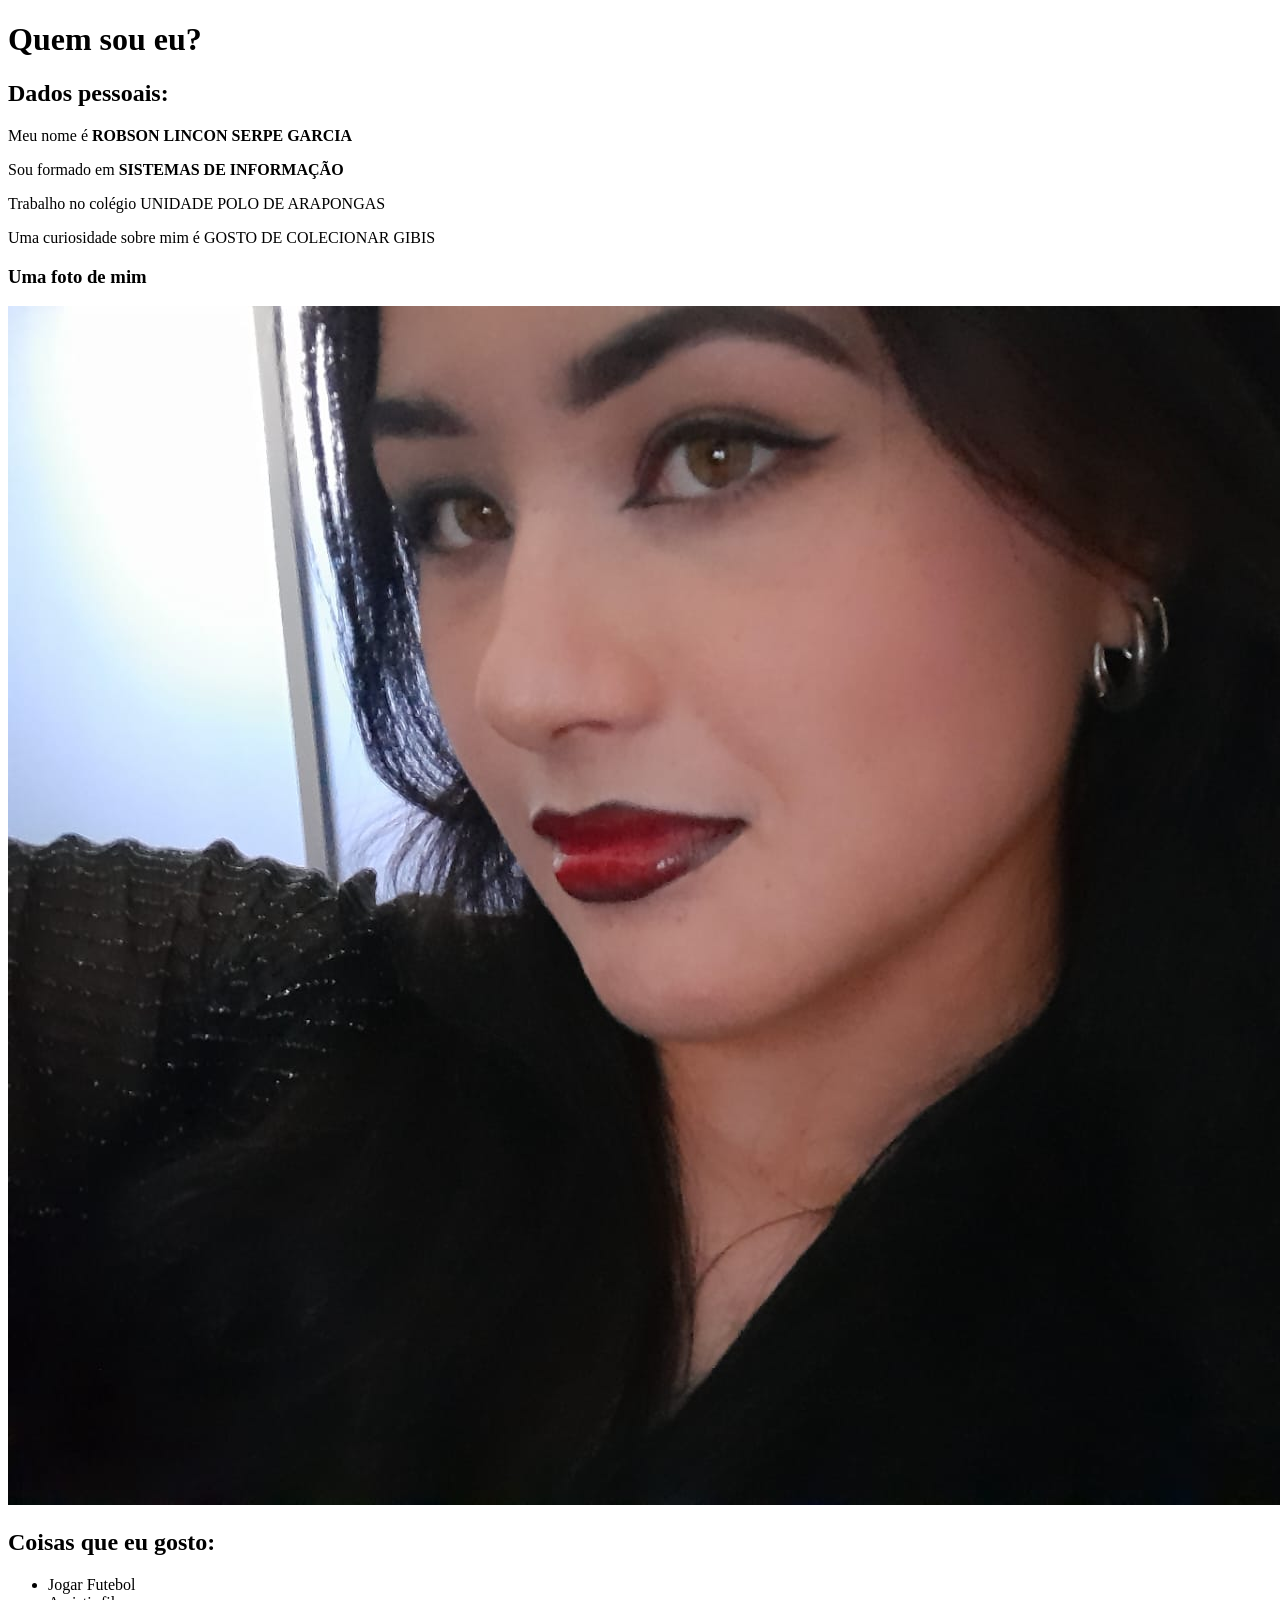
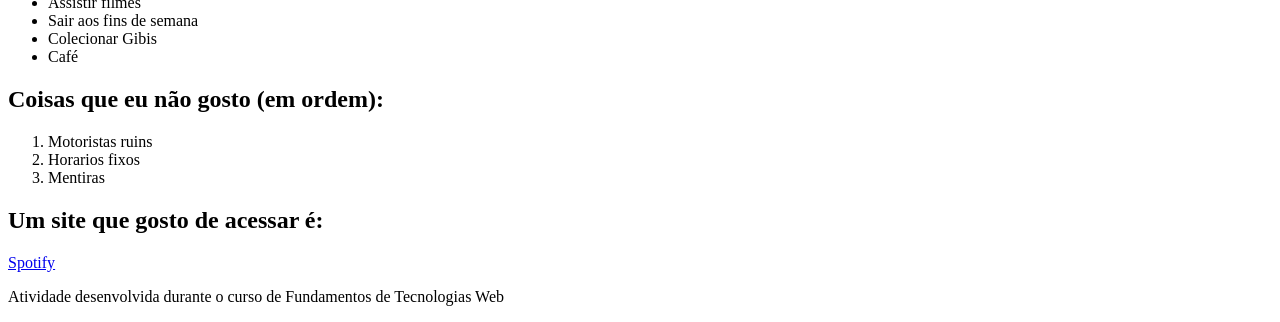
==== index (3).html @ a13385e1 "Add files via upload" ====
<!DOCTYPE html>
<html lang="pt-BR">
    <head>
        <meta charset="UTF-8">
        <meta name="viewport" content="width=device-width, initial-scale=1.0">
        <link rel="stylesheet" href="style.css">
        <title>Autobiografia</title>
    </head>
    <body>
        <header>
            <h1>Quem sou eu?</h1>
        </header>

        <main>
            <section>
                <h2>Dados pessoais:</h2>
                <p>Meu nome é <strong>ROBSON LINCON SERPE GARCIA</strong></p>
                <p>Sou formado em <B>SISTEMAS DE INFORMAÇÃO</B></p>
                <p>Trabalho no colégio UNIDADE POLO DE ARAPONGAS</p>
                <p>Uma curiosidade sobre mim é GOSTO DE COLECIONAR GIBIS</p>
                
                <div>
                    <h3>Uma foto de mim</h3>
                    <img src="eu.jpg" alt="uma foto de mim">
                </div>
            </section>
    
            <section>
                <h2>Coisas que eu gosto:</h2>
                <ul>
                    <li>Jogar Futebol</li>
                    <li>Assistir filmes</li>
                    <li>Sair aos fins de semana</li>
                    <li>Colecionar Gibis</li> 
                    <li>Café</li>   
                </ul>
            </section>
    
            <section>
                <h2>Coisas que eu não gosto (em ordem):</h2>
                <ol>
                    <li>Motoristas ruins</li>
                    <li>Horarios fixos</li>
                    <li>Mentiras</li>
                </ol>
            </section>
    
            <section>
                <h2>Um site que gosto de acessar é:</h2>
                <a href="https://gemini.google.com/app?hl=pt-BR" target="_blank">Spotify</a>
            </section>
        </main>

        <footer>
            <p>Atividade desenvolvida durante o curso de Fundamentos de Tecnologias Web</p>
        </footer>

        <script src="main.js"></script>
    </body>
</html>
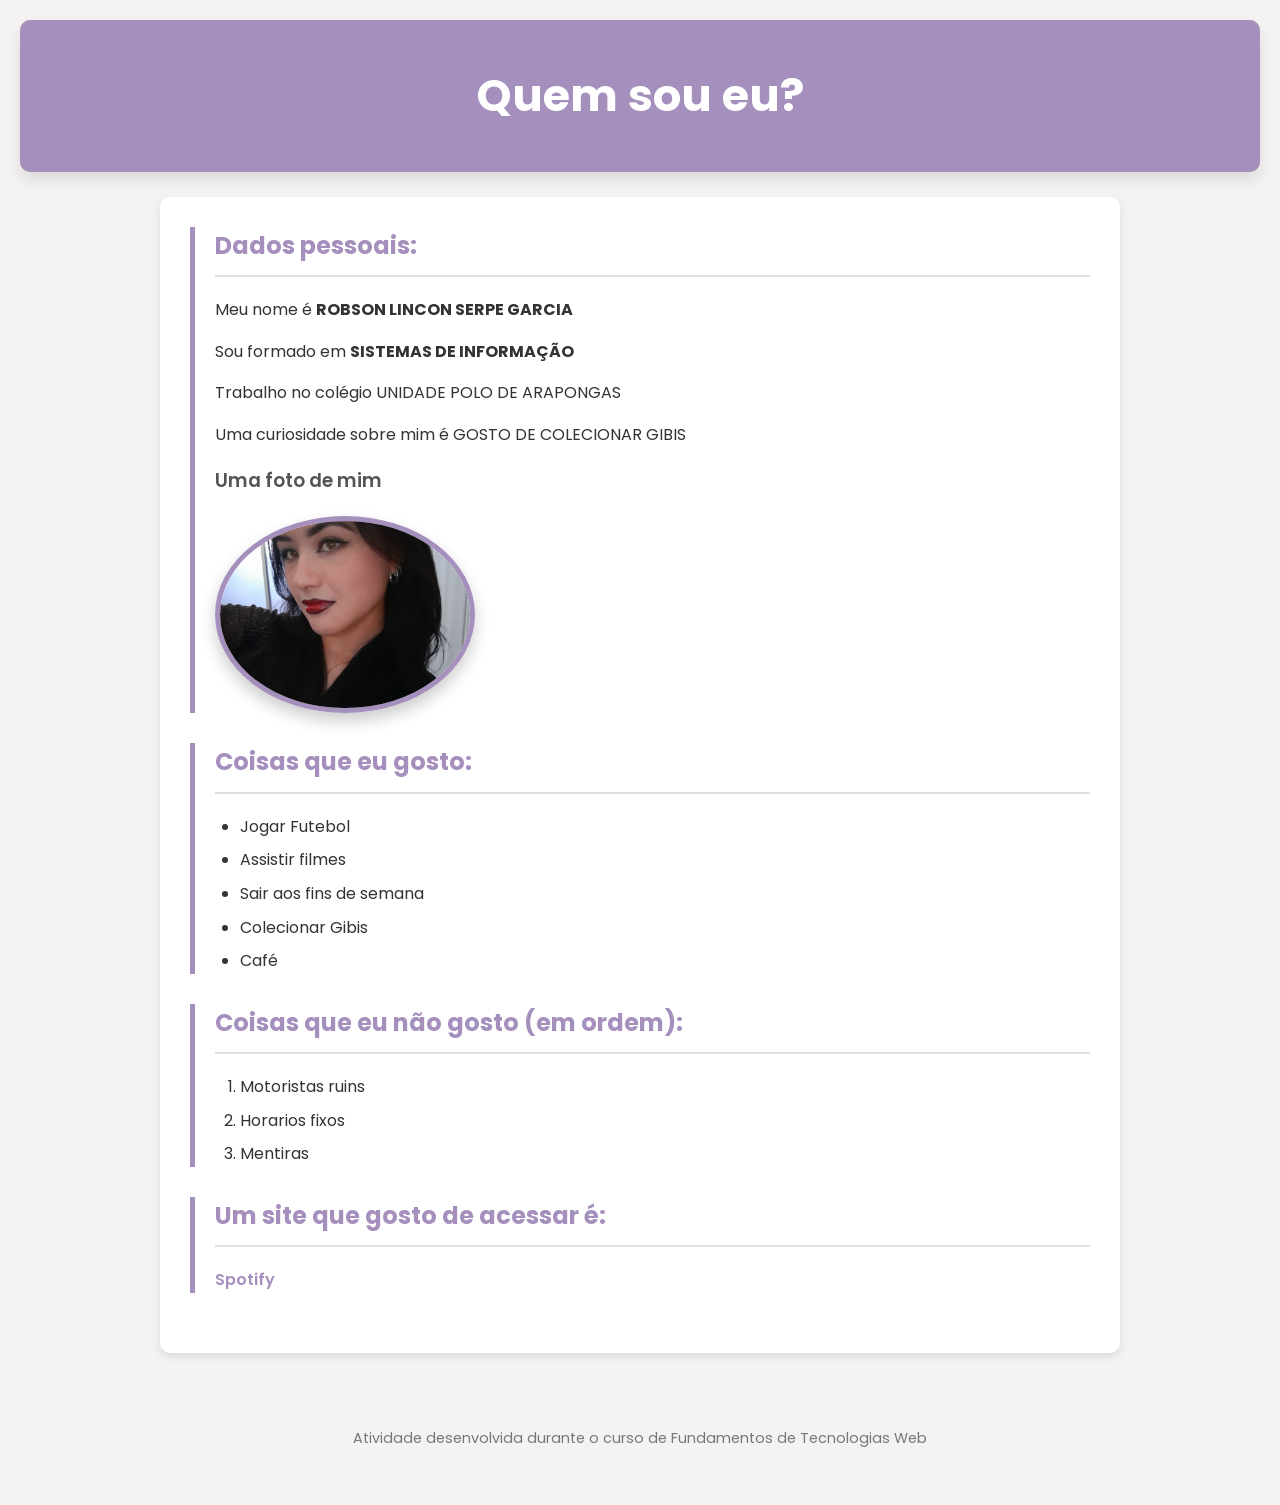
==== commit e810f06a: "Update index (3).html" ====
--- a/index (3).html
+++ b/index (3).html
@@ -3,7 +3,7 @@
     <head>
         <meta charset="UTF-8">
         <meta name="viewport" content="width=device-width, initial-scale=1.0">
-        <link rel="stylesheet" href="style.css">
+        <link rel="stylesheet" href="style (3).css">
         <title>Autobiografia</title>
     </head>
     <body>
@@ -57,4 +57,5 @@
 
         <script src="main.js"></script>
     </body>
-</html>+
+</html>
--- a/style (3).css
+++ b/style (3).css
@@ -0,0 +1,136 @@
+@import url('https://fonts.googleapis.com/css2?family=Poppins:wght@400;600;700&display=swap');
+
+body {
+    font-family: 'Poppins', sans-serif;
+    background-color: #f4f3f1; /* Bege puxado para branco gelado */
+    color: #333;
+    line-height: 1.6;
+    margin: 0;
+    padding: 20px;
+}
+
+header {
+    background-color: #A58FBC; /* Roxo claro */
+    color: white;
+    text-align: center;
+    padding: 2.5rem 0;
+    margin-bottom: 25px;
+    border-radius: 10px;
+    box-shadow: 0 8px 16px rgba(0, 0, 0, 0.1);
+}
+
+header h1 {
+    font-size: 2.8rem;
+    margin: 0;
+}
+
+main {
+    max-width: 900px;
+    margin: auto;
+    background-color: white;
+    padding: 30px;
+    border-radius: 10px;
+    box-shadow: 0 4px 8px rgba(0, 0, 0, 0.1);
+}
+
+section {
+    margin-bottom: 30px;
+    border-left: 5px solid #A58FBC; /* Roxo claro */
+    padding-left: 20px;
+}
+
+section h2 {
+    color: #A58FBC; /* Roxo claro */
+    margin-top: 0;
+    border-bottom: 2px solid #e0e0e0;
+    padding-bottom: 10px;
+}
+
+div h3 {
+    color: #555;
+    font-weight: 600;
+}
+
+img {
+    max-width: 250px;
+    height: auto;
+    border-radius: 50%;
+    border: 5px solid #A58FBC; /* Roxo claro */
+    display: block;
+    margin: 20px 0;
+    box-shadow: 0 8px 16px rgba(0, 0, 0, 0.2);
+    transition: transform 0.3s ease;
+}
+
+img:hover {
+    transform: scale(1.05);
+}
+
+ul, ol {
+    padding-left: 25px;
+}
+
+li {
+    margin-bottom: 8px;
+}
+
+a {
+    color: #A58FBC; /* Roxo claro */
+    text-decoration: none;
+    font-weight: 600;
+    transition: color 0.3s ease, text-decoration 0.3s ease;
+}
+
+a:hover {
+    text-decoration: underline;
+    color: #7E6D9A; /* Roxo ainda mais suave */
+}
+
+footer {
+    text-align: center;
+    margin-top: 40px;
+    padding: 20px;
+    font-size: 0.9em;
+    color: #777;
+}
+
+/* Responsividade */
+@media screen and (max-width: 768px) {
+    header h1 {
+        font-size: 2rem;
+    }
+
+    main {
+        padding: 20px;
+    }
+
+    img {
+        max-width: 200px;
+    }
+
+    section h2 {
+        font-size: 1.5rem;
+    }
+
+    footer {
+        font-size: 0.8em;
+    }
+}
+
+@media screen and (max-width: 480px) {
+    header h1 {
+        font-size: 1.6rem;
+    }
+
+    section h2 {
+        font-size: 1.3rem;
+    }
+
+    ul, ol {
+        padding-left: 20px;
+    }
+
+    li {
+        margin-bottom: 6px;
+    }
+}
